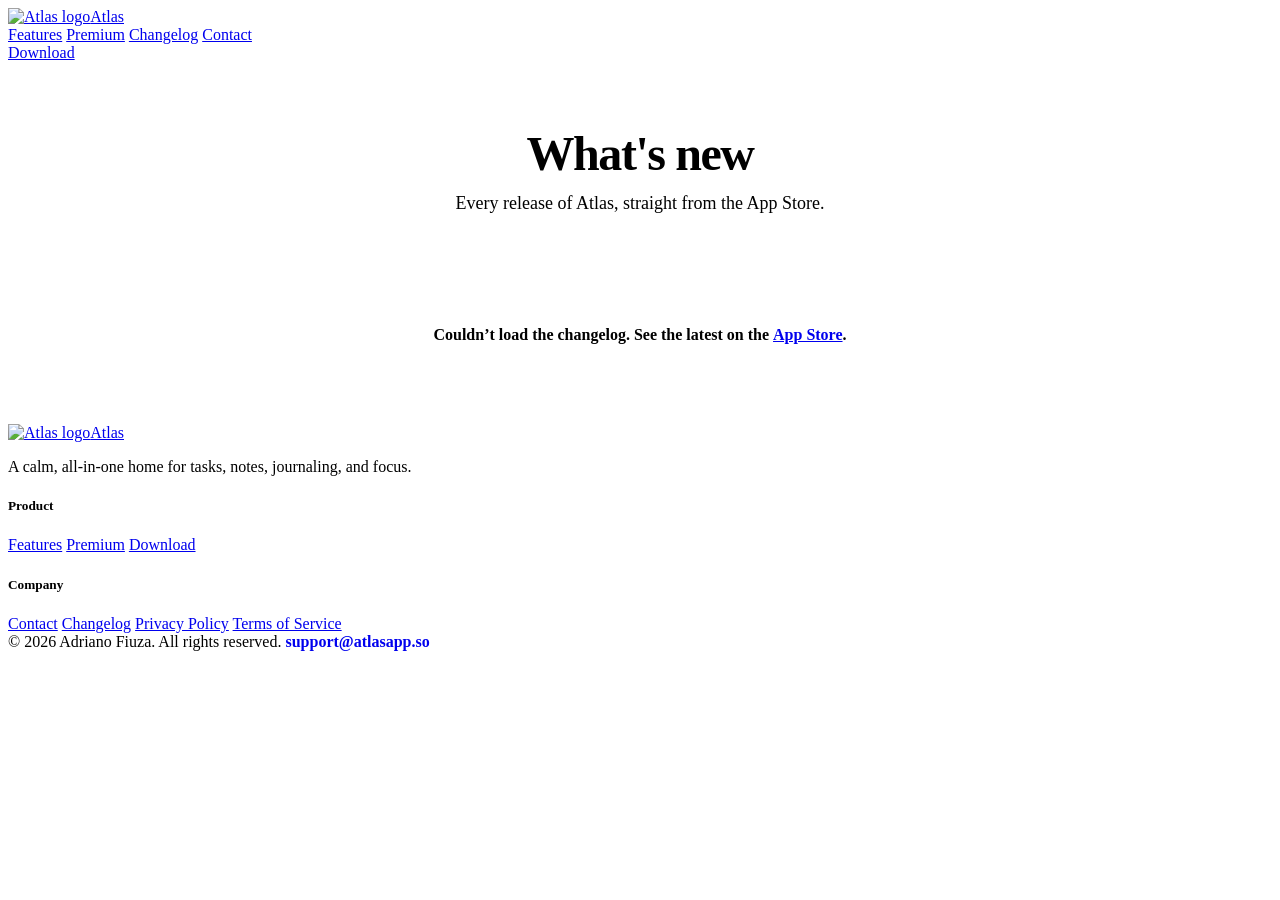
==== changelog.html @ 83375d10 "changelog: fix title top spacing + silence Action Node deprecation - The changelog title was glued t" ====
<!DOCTYPE html>
<html lang="en">
<head>
<meta charset="utf-8">
<meta name="viewport" content="width=device-width, initial-scale=1">
<title>Changelog — Atlas</title>
<meta name="description" content="What's new in Atlas. Release notes for every version shipped to the App Store.">
<link rel="canonical" href="https://atlasapp.so/changelog.html">
<meta name="theme-color" content="#faf8f4" media="(prefers-color-scheme: light)">
<meta name="theme-color" content="#0e0e10" media="(prefers-color-scheme: dark)">
<link rel="icon" href="assets/atlas-logo.svg" type="image/svg+xml">
<meta property="og:title" content="Changelog — Atlas">
<meta property="og:description" content="What's new in Atlas. Release notes for every version.">
<meta property="og:url" content="https://atlasapp.so/changelog.html">
<meta property="og:image" content="https://atlasapp.so/assets/og-image.png">
<meta name="twitter:card" content="summary_large_image">
<link rel="preconnect" href="https://fonts.googleapis.com">
<link rel="preconnect" href="https://fonts.gstatic.com" crossorigin>
<link href="https://fonts.googleapis.com/css2?family=Nunito:ital,wght@0,400;0,500;0,600;0,700;0,800;1,600&display=swap" rel="stylesheet">
<link rel="stylesheet" href="assets/site.css">
<style>
  main.container{ padding:64px 24px 20px; }   /* beat .container's padding so the title clears the navbar */
  .head{ text-align:center; max-width:600px; margin:0 auto 8px; }
  .head h1{ font-size:clamp(32px,5vw,48px); font-weight:800; letter-spacing:-.03em; margin:0 0 12px; }
  .head p{ font-size:18px; color:var(--muted); margin:0; }
  .timeline{ max-width:680px; margin:52px auto 0; position:relative; }
  .timeline::before{ content:""; position:absolute; left:9px; top:8px; bottom:8px; width:2px; background:var(--border); }
  .release{ position:relative; padding:0 0 42px 44px; }
  .release::before{ content:""; position:absolute; left:2px; top:7px; width:16px; height:16px; border-radius:50%; background:var(--card); border:2px solid var(--border2); }
  .release.latest::before{ background:var(--gold); border-color:var(--gold); box-shadow:0 0 0 5px var(--gold-soft); }
  .rel-head{ display:flex; align-items:center; gap:12px; flex-wrap:wrap; margin-bottom:14px; }
  .ver{ font-size:23px; font-weight:800; letter-spacing:-.02em; }
  .date{ color:var(--muted); font-size:15px; font-weight:600; }
  .tag-latest{ font-size:11.5px; font-weight:800; letter-spacing:.04em; text-transform:uppercase; color:var(--gold); background:var(--gold-soft); border:1px solid color-mix(in srgb, var(--gold) 32%, transparent); border-radius:100px; padding:3px 10px; }
  .rel-notes{ background:var(--card); border:1px solid var(--border); border-radius:18px; padding:20px 24px; }
  .rel-notes p{ margin:0 0 10px; line-height:1.6; }
  .rel-notes p:last-child{ margin-bottom:0; }
  .rel-notes ul{ margin:0; padding:0; list-style:none; display:grid; gap:10px; }
  .rel-notes li{ position:relative; padding-left:22px; line-height:1.55; }
  .rel-notes li::before{ content:""; position:absolute; left:2px; top:9px; width:6px; height:6px; border-radius:50%; background:var(--gold); }
  .rel-notes p + ul{ margin-top:10px; }
  .rel-notes ul + p{ margin-top:12px; }
  .state{ text-align:center; color:var(--muted); padding:60px 0; font-weight:600; }
  @media (max-width:820px){ .release{ padding-left:40px; } }
</style>
</head>
<body>

<header class="nav">
  <div class="container nav-in">
    <a class="brand" href="/"><img class="mark mark-dark" src="assets/atlas-logo.svg" alt="Atlas logo">Atlas</a>
    <nav class="nav-links">
      <a href="index.html#features">Features</a>
      <a href="index.html#premium">Premium</a>
      <a href="changelog.html">Changelog</a>
      <a href="contact.html">Contact</a>
    </nav>
    <a class="btn btn-primary" href="https://apps.apple.com/app/id6783143182">Download</a>
  </div>
</header>

<main class="container">
  <div class="head">
    <h1>What's new</h1>
    <p>Every release of Atlas, straight from the App Store.</p>
  </div>
  <div class="timeline" id="timeline">
    <div class="state" id="state">Loading releases…</div>
  </div>
</main>

<footer>
  <div class="container">
    <div class="foot-grid">
      <div class="foot-brand">
        <a class="brand" href="/"><img class="mark mark-dark" src="assets/atlas-logo.svg" alt="Atlas logo">Atlas</a>
        <p>A calm, all-in-one home for tasks, notes, journaling, and focus.</p>
      </div>
      <div class="foot-col">
        <h5>Product</h5>
        <a href="index.html#features">Features</a>
        <a href="index.html#premium">Premium</a>
        <a href="https://apps.apple.com/app/id6783143182">Download</a>
      </div>
      <div class="foot-col">
        <h5>Company</h5>
        <a href="contact.html">Contact</a>
        <a href="changelog.html">Changelog</a>
        <a href="privacy.html">Privacy Policy</a>
        <a href="terms.html">Terms of Service</a>
      </div>
    </div>
    <div class="foot-bottom">
      <span>© 2026 Adriano Fiuza. All rights reserved.</span>
      <a href="mailto:support@atlasapp.so" style="text-decoration:none; font-weight:700;">support@atlasapp.so</a>
    </div>
  </div>
</footer>

<script>
  var esc = function (s) { var d = document.createElement('div'); d.textContent = s; return d.innerHTML; };
  var fmtDate = function (iso) {
    var d = new Date(iso + 'T00:00:00');
    if (isNaN(d)) return iso;
    return d.toLocaleDateString('en-US', { month: 'long', day: 'numeric', year: 'numeric' });
  };
  // Render App Store release notes (bullet lines start with •) into paragraphs + lists.
  function renderNotes(text) {
    var lines = String(text).split('\n'), html = '', bullets = [];
    var flush = function () { if (bullets.length) { html += '<ul>' + bullets.map(function (b) { return '<li>' + esc(b) + '</li>'; }).join('') + '</ul>'; bullets = []; } };
    lines.forEach(function (raw) {
      var line = raw.trim();
      if (!line) return;
      if (line[0] === '•' || line[0] === '-' || line[0] === '*') { bullets.push(line.replace(/^[•\-\*]\s*/, '')); }
      else { flush(); html += '<p>' + esc(line) + '</p>'; }
    });
    flush();
    return html;
  }
  fetch('changelog.json', { cache: 'no-store' })
    .then(function (r) { if (!r.ok) throw 0; return r.json(); })
    .then(function (data) {
      var entries = (data.entries || []);
      var tl = document.getElementById('timeline');
      if (!entries.length) { document.getElementById('state').textContent = 'No releases yet.'; return; }
      tl.innerHTML = entries.map(function (e, i) {
        return '<article class="release' + (i === 0 ? ' latest' : '') + '">' +
          '<div class="rel-head">' +
            '<span class="ver">Version ' + esc(e.version) + '</span>' +
            '<span class="date">' + esc(fmtDate(e.date)) + '</span>' +
            (i === 0 ? '<span class="tag-latest">Latest</span>' : '') +
          '</div>' +
          '<div class="rel-notes">' + renderNotes(e.notes) + '</div>' +
        '</article>';
      }).join('');
    })
    .catch(function () {
      document.getElementById('state').innerHTML = 'Couldn’t load the changelog. See the latest on the <a href="https://apps.apple.com/app/id6783143182" style="font-weight:700">App Store</a>.';
    });
</script>
</body>
</html>
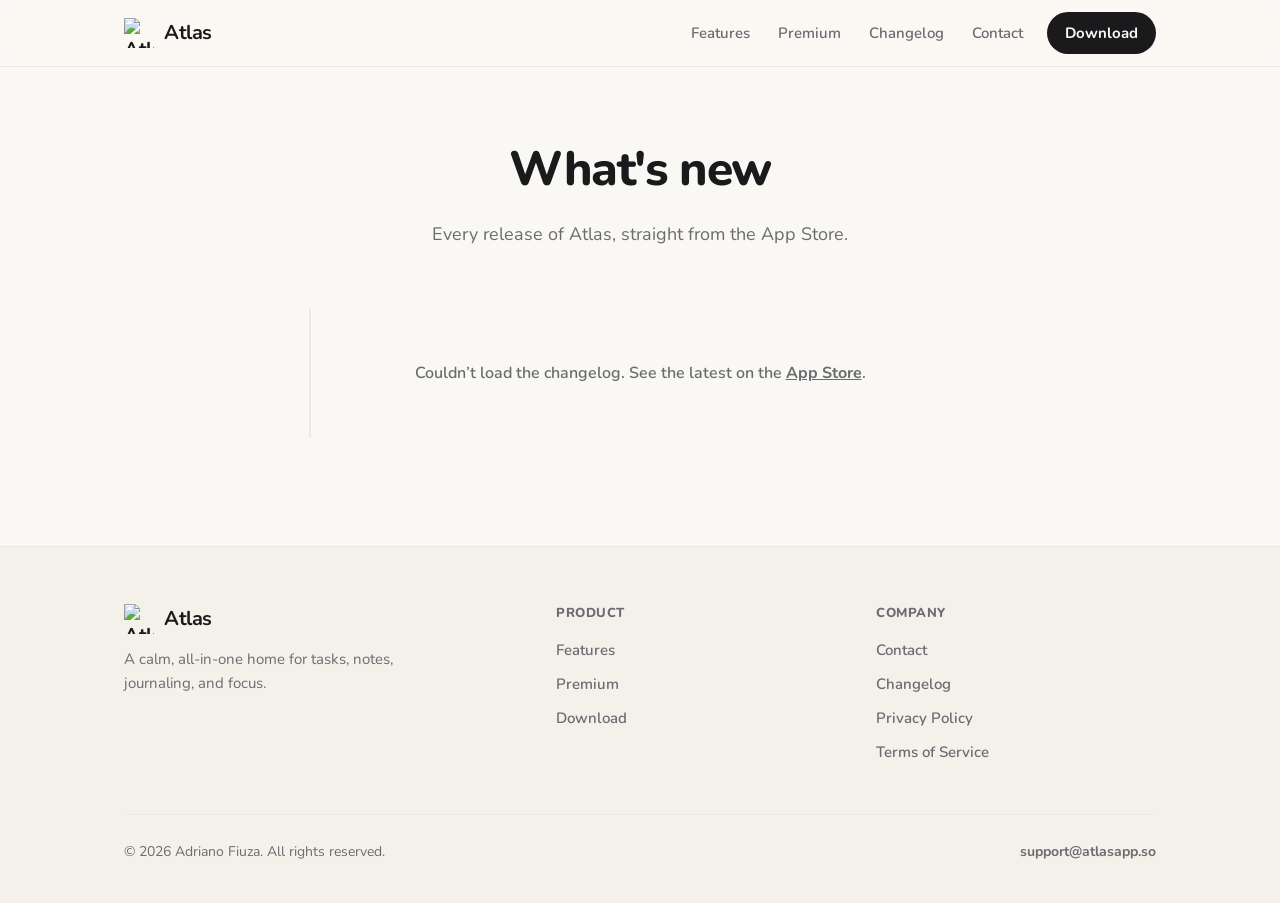
==== commit 3f51e6b1: "Force light mode, fix mobile header alignment and footer overflow (#1) - Disable dark mode site-wide" ====
--- a/changelog.html
+++ b/changelog.html
@@ -6,8 +6,7 @@
 <title>Changelog — Atlas</title>
 <meta name="description" content="What's new in Atlas. Release notes for every version shipped to the App Store.">
 <link rel="canonical" href="https://atlasapp.so/changelog.html">
-<meta name="theme-color" content="#faf8f4" media="(prefers-color-scheme: light)">
-<meta name="theme-color" content="#0e0e10" media="(prefers-color-scheme: dark)">
+<meta name="theme-color" content="#faf8f4">
 <link rel="icon" href="assets/atlas-logo.svg" type="image/svg+xml">
 <meta property="og:title" content="Changelog — Atlas">
 <meta property="og:description" content="What's new in Atlas. Release notes for every version.">
@@ -55,7 +54,7 @@
       <a href="changelog.html">Changelog</a>
       <a href="contact.html">Contact</a>
     </nav>
-    <a class="btn btn-primary" href="https://apps.apple.com/app/id6783143182">Download</a>
+    <a class="btn btn-primary" href="https://apps.apple.com/app/id6783143182" target="_blank" rel="noopener">Download</a>
   </div>
 </header>
 
@@ -80,7 +79,7 @@
         <h5>Product</h5>
         <a href="index.html#features">Features</a>
         <a href="index.html#premium">Premium</a>
-        <a href="https://apps.apple.com/app/id6783143182">Download</a>
+        <a href="https://apps.apple.com/app/id6783143182" target="_blank" rel="noopener">Download</a>
       </div>
       <div class="foot-col">
         <h5>Company</h5>
@@ -135,7 +134,7 @@
       }).join('');
     })
     .catch(function () {
-      document.getElementById('state').innerHTML = 'Couldn’t load the changelog. See the latest on the <a href="https://apps.apple.com/app/id6783143182" style="font-weight:700">App Store</a>.';
+      document.getElementById('state').innerHTML = 'Couldn’t load the changelog. See the latest on the <a href="https://apps.apple.com/app/id6783143182" target="_blank" rel="noopener" style="font-weight:700">App Store</a>.';
     });
 </script>
 </body>
--- a/assets/site.css
+++ b/assets/site.css
@@ -0,0 +1,74 @@
+/* Atlas site — shared design tokens + chrome (nav / footer / buttons) */
+:root{
+  --bg:#faf8f4; --bg2:#f4f1ea; --card:#ffffff; --text:#1a1a1c; --muted:#6b6b70;
+  --border:#ece9e2; --border2:#e2ded4; --gold:#B8912F; --gold-soft:#f6efdd;
+  --shadow:0 30px 70px rgba(30,25,15,.13), 0 6px 20px rgba(30,25,15,.07);
+}
+*{ box-sizing:border-box; }
+html{ scroll-behavior:smooth; }
+html,body{ margin:0; }
+body{
+  font-family:'Nunito',-apple-system,BlinkMacSystemFont,'Segoe UI',sans-serif;
+  background:var(--bg); color:var(--text); line-height:1.6;
+  -webkit-font-smoothing:antialiased; overflow-x:hidden;
+}
+a{ color:inherit; }
+img{ max-width:100%; }
+.container{ max-width:1080px; margin:0 auto; padding:0 24px; }
+.narrow{ max-width:720px; }
+
+/* Nav */
+header.nav{ position:sticky; top:0; z-index:50; background:color-mix(in srgb, var(--bg) 82%, transparent); backdrop-filter:saturate(140%) blur(14px); -webkit-backdrop-filter:saturate(140%) blur(14px); border-bottom:1px solid var(--border); }
+.nav-in{ display:flex; align-items:center; gap:16px; height:66px; }
+.brand{ display:flex; align-items:center; gap:10px; text-decoration:none; font-family:'Nunito',-apple-system,BlinkMacSystemFont,'Segoe UI',sans-serif; font-weight:700; font-size:20px; letter-spacing:-.02em; }
+.brand .mark{ width:30px; height:30px; }
+.nav-links{ display:flex; gap:28px; margin-left:auto; }
+.nav-links a{ text-decoration:none; color:var(--muted); font-weight:600; font-size:15px; transition:color .15s; }
+.nav-links a:hover{ color:var(--text); }
+.btn{ display:inline-flex; align-items:center; gap:8px; font-weight:700; font-size:15px; text-decoration:none; border-radius:100px; padding:11px 20px; transition:transform .12s ease, opacity .15s; white-space:nowrap; border:none; cursor:pointer; }
+.btn:active{ transform:scale(.97); }
+.btn-primary{ background:var(--text); color:var(--bg); }
+.btn-primary:hover{ opacity:.9; }
+.btn-ghost{ border:1px solid var(--border); color:var(--text); background:var(--card); }
+.nav .btn{ margin-left:8px; padding:9px 18px; }
+
+/* App Store badge */
+.appstore{ display:inline-flex; align-items:center; gap:11px; background:var(--text); color:var(--bg); border-radius:14px; padding:11px 20px 11px 18px; text-decoration:none; transition:transform .12s ease, opacity .15s; }
+.appstore:active{ transform:scale(.97); }
+.appstore:hover{ opacity:.9; }
+.appstore svg{ width:26px; height:26px; flex:none; }
+.appstore .l1{ font-size:11px; font-weight:600; letter-spacing:.02em; opacity:.85; line-height:1.1; }
+.appstore .l2{ font-size:19px; font-weight:800; letter-spacing:-.01em; line-height:1.15; }
+
+/* Footer */
+footer{ background:var(--bg2); border-top:1px solid var(--border); padding:56px 0 40px; margin-top:80px; }
+.foot-grid{ display:grid; grid-template-columns:1.4fr 1fr 1fr; gap:40px; margin-bottom:40px; }
+.foot-brand .brand{ margin-bottom:12px; }
+.foot-brand p{ color:var(--muted); font-size:15px; margin:0; max-width:32ch; }
+.foot-col h5{ font-size:13px; font-weight:800; letter-spacing:.04em; text-transform:uppercase; color:var(--muted); margin:0 0 14px; }
+.foot-col a{ display:block; width:fit-content; text-decoration:none; color:var(--muted); font-weight:600; font-size:15px; margin-bottom:10px; transition:color .16s ease, transform .16s ease; }
+.foot-col a:hover{ color:var(--text); transform:translateX(4px); }
+.foot-bottom a{ transition:color .15s ease; }
+.foot-bottom a:hover{ text-decoration:underline; text-underline-offset:3px; }
+.foot-bottom{ display:flex; justify-content:space-between; align-items:center; gap:16px; padding-top:26px; border-top:1px solid var(--border); color:var(--muted); font-size:14px; flex-wrap:wrap; }
+
+.mark-dark{ filter:none; }
+
+@media (max-width:820px){
+  .nav-links{ display:none; }
+  .nav .btn{ margin-left:auto; }   /* no nav links on mobile -> push Download to the right */
+  .foot-grid{ grid-template-columns:1fr 1fr; gap:28px; }
+  .foot-brand{ grid-column:1 / -1; }
+}
+
+/* Legal / article pages */
+.article{ max-width:720px; margin:0 auto; padding:56px 0 20px; }
+.article h1{ font-size:clamp(30px,4.5vw,44px); font-weight:800; letter-spacing:-.03em; margin:0 0 6px; }
+.article .upd{ color:var(--muted); font-size:15px; font-weight:600; margin:0 0 30px; }
+.article .lead{ font-size:18px; color:var(--muted); margin:0 0 26px; line-height:1.6; }
+.article h2{ font-size:21px; font-weight:800; letter-spacing:-.01em; margin:38px 0 10px; }
+.article p{ margin:0 0 13px; line-height:1.72; }
+.article ul{ margin:0 0 13px; padding-left:22px; }
+.article li{ margin:0 0 8px; line-height:1.7; }
+.article a{ color:var(--text); text-underline-offset:3px; }
+.article strong{ font-weight:800; }
